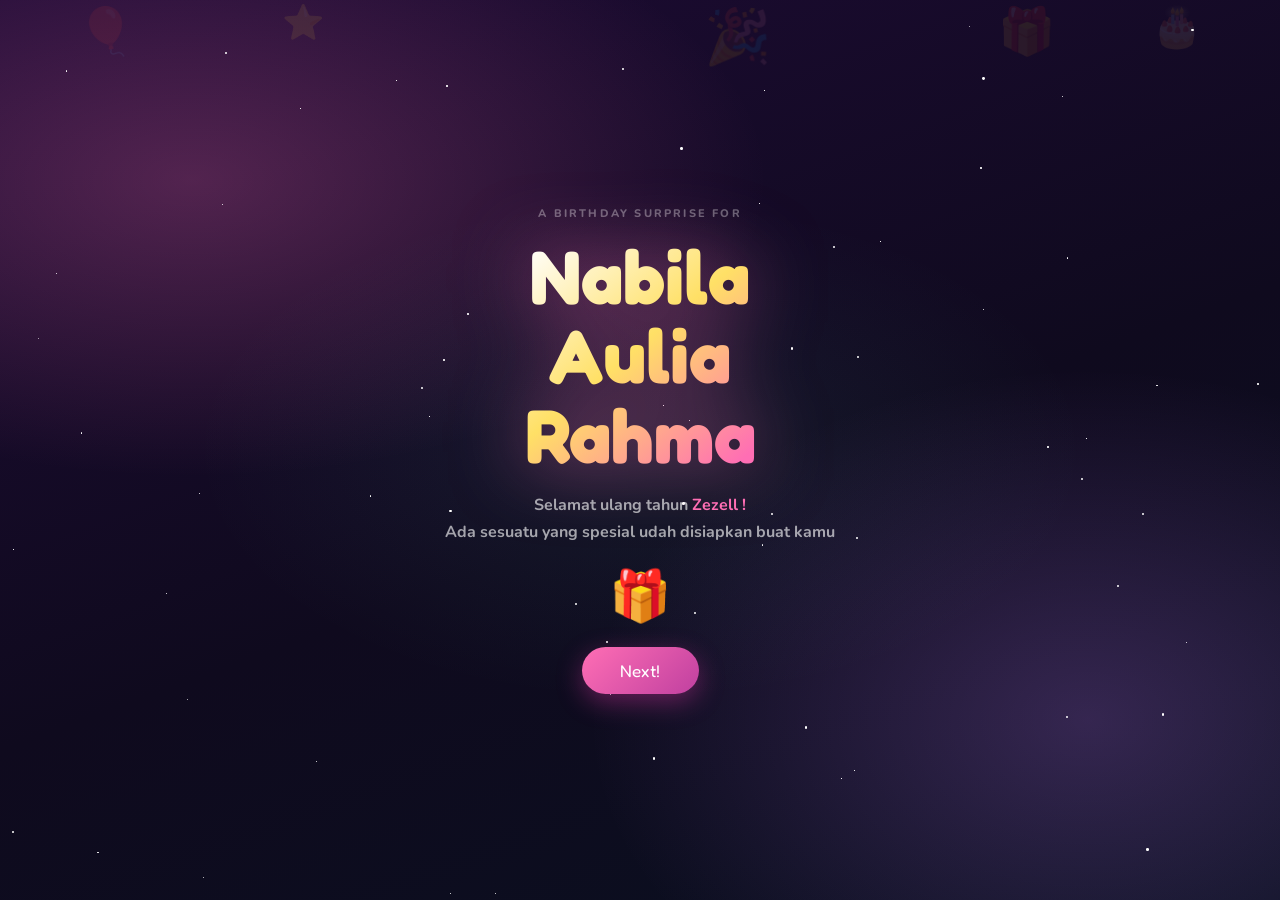
==== firstpage/index.html @ 6f66327b "first commit" ====
<!DOCTYPE html>
<html lang="en">
<head>
  <meta charset="UTF-8">
  <meta name="viewport" content="width=device-width, initial-scale=1.0">
  <title>For Nabila</title>
  <link href="https://fonts.googleapis.com/css2?family=Fredoka+One&family=Nunito:wght@400;700;800&display=swap" rel="stylesheet">
  <link rel="stylesheet" href="style.css">
</head>
<body>

<div class="bg-layer"></div>
<div class="bg-deco" style="left:6%;  animation-duration:13s; animation-delay:0s;">🎈</div>
<div class="bg-deco" style="left:22%; animation-duration:9s;  animation-delay:3s; font-size:34px;">⭐</div>
<div class="bg-deco" style="left:55%; animation-duration:16s; animation-delay:1s; font-size:54px;">🎉</div>
<div class="bg-deco" style="left:78%; animation-duration:11s; animation-delay:4s;">🎁</div>
<div class="bg-deco" style="left:90%; animation-duration:14s; animation-delay:2s; font-size:40px;">🎂</div>

<div id="wrapper">

  <!-- PHASE 1: GREETING -->
  <div class="phase active" id="phaseGreet">
    <p class="eyebrow">a birthday surprise for</p>
    <h1 class="hero-name">Nabila<br>Aulia Rahma</h1>
    <p class="hero-sub">Selamat ulang tahun <strong>Zezell !</strong> <br>Ada sesuatu yang spesial udah disiapkan buat kamu</p>
    <div class="cake-bounce">🎁</div>
    <button class="btn-pink" id="startBtn">Next!</button>
  </div>

  <!-- PHASE 2: MISSION BRIEFING -->
  <div class="phase" id="phaseMission">
    <p class="eyebrow">misi sebelum kado</p>
    <h2 class="section-title">Kado Spesial<br>Menantimu!</h2>
    <p class="section-sub">Tapi buat buka kadonya, kamu harus<br><strong>selesaiin 3 mini game</strong> dulu yeah</p>

    <div class="mission-list">
      <div class="mission-card" style="--delay:0.05s">
        <div class="mission-num">1</div>
        <div class="mission-info">
          <div class="m-title">Birthday Tap Blast</div>
          <div class="m-sub">Tangkap 24 item dalam 30 detik</div>
        </div>
      </div>
      <div class="mission-card" style="--delay:0.18s">
        <div class="mission-num">2</div>
        <div class="mission-info">
          <div class="m-title">Birthday Tic-Tac-Toe</div>
          <div class="m-sub">Kalahkan Bahlil di papan 3×3</div>
        </div>
      </div>
      <div class="mission-card" style="--delay:0.31s">
        <div class="mission-num">3</div>
        <div class="mission-info">
          <div class="m-title">Rock Paper Scissors</div>
          <div class="m-sub">Menangkan 3 ronde lawan Bahlil</div>
        </div>
      </div>
    </div>

    <div class="reward-pill">
      🎁 &nbsp;Selesaikan semua misi → kado spesial terbuka!
    </div>

    <button class="btn-yellow" id="goBtn">Start!</button>
  </div>

  <!-- PHASE 3: COUNTDOWN -->
  <div class="phase" id="phaseCountdown">
    <p class="countdown-label">Game dimulai dalam...</p>
    <div class="countdown-ring">
      <span class="countdown-num" id="countNum">3</span>
    </div>
    <p class="countdown-sub" id="countSub">Siapkan jarimu!</p>
  </div>

</div>

<script src="script.js"></script>
</body>
</html>
---- firstpage/style.css ----
:root {
  --pink:   #ff6eb4;
  --yellow: #ffe066;
  --purple: #c77dff;
  --mint:   #72efdd;
}

* { margin:0; padding:0; box-sizing:border-box; }

body {
  font-family: 'Nunito', sans-serif;
  background: #0f0a1e;
  color: white;
  min-height: 100vh;
  overflow: hidden;
}

/* ===== BG ===== */
.bg-layer {
  position: fixed; inset: 0; z-index: 0;
  background:
    radial-gradient(ellipse 75% 55% at 15% 20%, rgba(255,110,180,0.25) 0%, transparent 60%),
    radial-gradient(ellipse 65% 65% at 85% 80%, rgba(199,125,255,0.22) 0%, transparent 60%),
    radial-gradient(ellipse 50% 40% at 50% 50%, rgba(114,239,221,0.07) 0%, transparent 70%),
    linear-gradient(160deg, #1e0b35 0%, #0f0a1e 55%, #0a1020 100%);
}

.bg-deco {
  position: fixed; font-size: 46px; opacity: 0.09;
  animation: floatDeco linear infinite; z-index: 1; pointer-events: none;
}
@keyframes floatDeco {
  0%   { transform: translateY(110vh) rotate(0deg); }
  100% { transform: translateY(-10vh) rotate(360deg); }
}

/* ===== WRAPPER ===== */
#wrapper {
  position: relative; z-index: 2;
  height: 100vh;
  display: flex; align-items: center; justify-content: center;
  padding: 24px 20px;
}

/* ===== PHASE SYSTEM ===== */
.phase {
  display: none;
  flex-direction: column;
  align-items: center;
  text-align: center;
  gap: 16px;
  width: 100%;
  max-width: 420px;
}
.phase.active { display: flex; }

.phase.enter { animation: phaseIn 0.55s cubic-bezier(.4,0,.2,1) both; }
.phase.exit  { animation: phaseOut 0.3s ease both; }

@keyframes phaseIn {
  from { opacity:0; transform: translateY(28px) scale(0.97); }
  to   { opacity:1; transform: translateY(0) scale(1); }
}
@keyframes phaseOut {
  from { opacity:1; transform: translateY(0); }
  to   { opacity:0; transform: translateY(-22px); }
}

/* ===== PHASE 1 — GREETING ===== */
.eyebrow {
  font-size: 11px; font-weight: 800;
  letter-spacing: 0.2em; text-transform: uppercase;
  color: rgba(255,255,255,0.35);
  animation: fadeUp 0.5s ease 0.1s both;
}

.hero-name {
  font-family: 'Fredoka One', cursive;
  font-size: clamp(44px, 11vw, 76px);
  line-height: 1.05;
  background: linear-gradient(140deg, #fff 15%, var(--yellow) 48%, var(--pink) 82%);
  -webkit-background-clip: text;
  -webkit-text-fill-color: transparent;
  background-clip: text;
  filter: drop-shadow(0 0 36px rgba(255,110,180,0.55));
  animation: nameSlam 0.8s cubic-bezier(.36,2,.6,1) 0.3s both;
}
@keyframes nameSlam {
  from { transform: scale(0.3) rotate(-10deg); opacity:0; }
  to   { transform: scale(1) rotate(0deg);    opacity:1; }
}

.hero-sub {
  font-size: clamp(13px, 2.8vw, 16px);
  font-weight: 700;
  color: rgba(255,255,255,0.62);
  line-height: 1.7;
  animation: fadeUp 0.5s ease 0.8s both;
}
.hero-sub strong { color: var(--pink); }

.cake-bounce {
  font-size: 50px;
  animation: fadeUp 0.5s ease 1s both, cakeBob 2.2s ease 1.5s infinite;
}
@keyframes cakeBob {
  0%,100% { transform: translateY(0) rotate(-4deg); }
  50%     { transform: translateY(-12px) rotate(4deg); }
}

/* ===== PHASE 2 — MISSION ===== */
.section-title {
  font-family: 'Fredoka One', cursive;
  font-size: clamp(26px, 6vw, 40px);
  line-height: 1.1;
  background: linear-gradient(135deg, #fff 30%, var(--yellow));
  -webkit-background-clip: text;
  -webkit-text-fill-color: transparent;
  background-clip: text;
  filter: drop-shadow(0 0 20px rgba(255,224,102,0.4));
}

.section-sub {
  font-size: 14px; font-weight: 700;
  color: rgba(255,255,255,0.58);
  line-height: 1.7;
}
.section-sub strong { color: var(--pink); }

.mission-list {
  display: flex; flex-direction: column;
  gap: 10px; width: 100%;
}

.mission-card {
  display: flex; align-items: center; gap: 14px;
  background: rgba(255,255,255,0.06);
  border: 1.5px solid rgba(255,255,255,0.11);
  border-radius: 18px;
  padding: 13px 16px;
  text-align: left;
  animation: cardSlide 0.5s cubic-bezier(.36,2,.6,1) var(--delay, 0s) both;
  transition: border-color 0.2s, background 0.2s;
}
.mission-card:hover {
  background: rgba(255,255,255,0.10);
  border-color: rgba(255,110,180,0.35);
}

@keyframes cardSlide {
  from { opacity:0; transform: translateX(-18px); }
  to   { opacity:1; transform: translateX(0); }
}

.mission-num {
  width: 38px; height: 38px; flex-shrink: 0;
  background: linear-gradient(135deg, var(--pink), #c040a0);
  border-radius: 50%;
  display: flex; align-items: center; justify-content: center;
  font-family: 'Fredoka One', cursive;
  font-size: 17px;
  box-shadow: 0 4px 14px rgba(200,50,150,0.4);
}

.mission-info { flex: 1; }
.m-title {
  font-weight: 800; font-size: 14px;
  color: white; margin-bottom: 2px;
}
.m-sub {
  font-size: 12px; color: rgba(255,255,255,0.45); font-weight: 700;
}

.reward-pill {
  background: rgba(255,224,102,0.10);
  border: 1.5px solid rgba(255,224,102,0.28);
  border-radius: 50px;
  padding: 10px 20px;
  font-size: 13px; font-weight: 800;
  color: var(--yellow);
  animation: fadeUp 0.5s ease 0.5s both;
}

/* ===== PHASE 3 — COUNTDOWN ===== */
.countdown-label {
  font-size: 13px; font-weight: 800;
  letter-spacing: 0.15em; text-transform: uppercase;
  color: rgba(255,255,255,0.38);
}

.countdown-ring {
  width: clamp(140px, 32vw, 190px);
  height: clamp(140px, 32vw, 190px);
  border-radius: 50%;
  border: 3px solid rgba(255,255,255,0.10);
  background: rgba(255,255,255,0.04);
  display: flex; align-items: center; justify-content: center;
  box-shadow:
    0 0 0 6px rgba(255,110,180,0.08),
    0 0 60px rgba(255,110,180,0.15);
  position: relative;
}

/* spinning arc */
.countdown-ring::before {
  content: '';
  position: absolute; inset: -3px;
  border-radius: 50%;
  border: 3px solid transparent;
  border-top-color: var(--pink);
  border-right-color: rgba(255,110,180,0.3);
  animation: spinRing 1s linear infinite;
}
@keyframes spinRing {
  to { transform: rotate(360deg); }
}

.countdown-num {
  font-family: 'Fredoka One', cursive;
  font-size: clamp(72px, 18vw, 120px);
  line-height: 1;
  color: white;
  filter: drop-shadow(0 0 28px rgba(255,110,180,0.65));
  animation: numPop 0.4s cubic-bezier(.36,2,.6,1) both;
}
@keyframes numPop {
  from { transform: scale(0.3); opacity:0; }
  to   { transform: scale(1);   opacity:1; }
}

.countdown-sub {
  font-size: 14px; font-weight: 700;
  color: rgba(255,255,255,0.45);
  min-height: 22px;
}

/* ===== SHARED BUTTONS ===== */
.btn-pink, .btn-yellow {
  padding: 13px 38px;
  border: none; border-radius: 50px;
  font-family: 'Fredoka One', cursive;
  font-size: 17px; cursor: pointer;
  letter-spacing: 0.4px;
  transition: transform 0.18s, box-shadow 0.18s;
  animation: fadeUp 0.5s ease 1.2s both;
}
.btn-pink:hover, .btn-yellow:hover {
  transform: translateY(-4px) scale(1.05);
}
.btn-pink:active, .btn-yellow:active { transform: scale(0.97); }

.btn-pink {
  background: linear-gradient(135deg, var(--pink), #c040a0);
  color: white;
  box-shadow: 0 8px 26px rgba(200,50,150,0.45);
}
.btn-pink:hover { box-shadow: 0 14px 34px rgba(200,50,150,0.6); }

.btn-yellow {
  background: linear-gradient(135deg, var(--yellow), #ffaa00);
  color: #7a3800;
  box-shadow: 0 8px 26px rgba(255,170,0,0.4);
  animation-delay: 0.6s;
}
.btn-yellow:hover { box-shadow: 0 14px 34px rgba(255,170,0,0.55); }

/* ===== SHARED UTILS ===== */
@keyframes fadeUp {
  from { opacity:0; transform:translateY(16px); }
  to   { opacity:1; transform:translateY(0); }
}

/* confetti */
.cf {
  position: fixed; pointer-events:none; z-index:999;
  border-radius: 2px;
  animation: cfFall linear forwards;
}
@keyframes cfFall {
  0%   { transform:translateY(-10px) rotate(0deg); opacity:1; }
  100% { transform:translateY(110vh) rotate(720deg); opacity:0; }
}
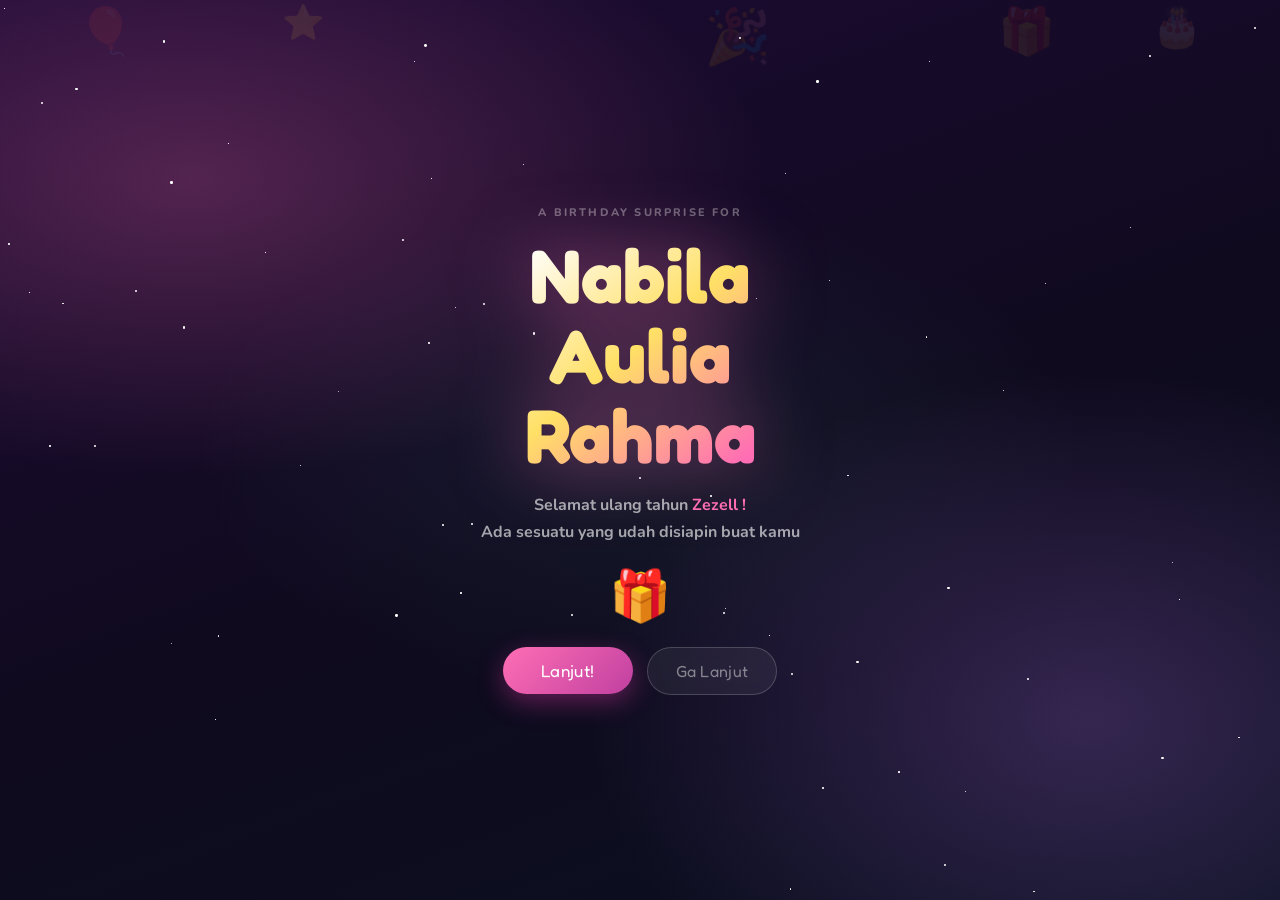
==== commit 65b66326: "tambahan button ga lanjut" ====
--- a/firstpage/index.html
+++ b/firstpage/index.html
@@ -22,9 +22,14 @@
   <div class="phase active" id="phaseGreet">
     <p class="eyebrow">a birthday surprise for</p>
     <h1 class="hero-name">Nabila<br>Aulia Rahma</h1>
-    <p class="hero-sub">Selamat ulang tahun <strong>Zezell !</strong> <br>Ada sesuatu yang spesial udah disiapkan buat kamu</p>
+    <p class="hero-sub">Selamat ulang tahun <strong>Zezell !</strong> <br>Ada sesuatu yang udah disiapin buat kamu</p>
     <div class="cake-bounce">🎁</div>
-    <button class="btn-pink" id="startBtn">Next!</button>
+
+    <!-- 2 button: Lanjut & Ga Lanjut -->
+    <div class="btn-greet-wrap">
+      <button class="btn-pink" id="startBtn">Lanjut!</button>
+      <button class="btn-nope" id="nopeBtn">Ga Lanjut</button>
+    </div>
   </div>
 
   <!-- PHASE 2: MISSION BRIEFING -->
--- a/firstpage/style.css
+++ b/firstpage/style.css
@@ -106,6 +106,39 @@
 @keyframes cakeBob {
   0%,100% { transform: translateY(0) rotate(-4deg); }
   50%     { transform: translateY(-12px) rotate(4deg); }
+}
+
+/* ===== 2 BUTTON WRAPPER ===== */
+.btn-greet-wrap {
+  display: flex;
+  gap: 14px;
+  align-items: center;
+  flex-wrap: wrap;
+  justify-content: center;
+  animation: fadeUp 0.5s ease 1.2s both;
+}
+
+/* ===== BUTTON GA LANJUT ===== */
+.btn-nope {
+  padding: 13px 28px;
+  border: 1.5px solid rgba(255,255,255,0.18);
+  border-radius: 50px;
+  background: rgba(255,255,255,0.06);
+  font-family: 'Fredoka One', cursive;
+  font-size: 16px;
+  color: rgba(255,255,255,0.45);
+  cursor: pointer;
+  letter-spacing: 0.3px;
+  backdrop-filter: blur(6px);
+  transition: border-color 0.2s, color 0.2s, background 0.2s;
+  /* Penting: position akan di-override jadi fixed saat kabur */
+  position: relative;
+  z-index: 10;
+}
+.btn-nope:hover {
+  border-color: rgba(255,110,180,0.4);
+  color: rgba(255,255,255,0.6);
+  background: rgba(255,110,180,0.08);
 }
 
 /* ===== PHASE 2 — MISSION ===== */
@@ -200,8 +233,6 @@
     0 0 60px rgba(255,110,180,0.15);
   position: relative;
 }
-
-/* spinning arc */
 .countdown-ring::before {
   content: '';
   position: absolute; inset: -3px;
@@ -211,9 +242,7 @@
   border-right-color: rgba(255,110,180,0.3);
   animation: spinRing 1s linear infinite;
 }
-@keyframes spinRing {
-  to { transform: rotate(360deg); }
-}
+@keyframes spinRing { to { transform: rotate(360deg); } }
 
 .countdown-num {
   font-family: 'Fredoka One', cursive;
@@ -242,7 +271,6 @@
   font-size: 17px; cursor: pointer;
   letter-spacing: 0.4px;
   transition: transform 0.18s, box-shadow 0.18s;
-  animation: fadeUp 0.5s ease 1.2s both;
 }
 .btn-pink:hover, .btn-yellow:hover {
   transform: translateY(-4px) scale(1.05);
@@ -260,7 +288,7 @@
   background: linear-gradient(135deg, var(--yellow), #ffaa00);
   color: #7a3800;
   box-shadow: 0 8px 26px rgba(255,170,0,0.4);
-  animation-delay: 0.6s;
+  animation: fadeUp 0.5s ease 0.6s both;
 }
 .btn-yellow:hover { box-shadow: 0 14px 34px rgba(255,170,0,0.55); }
 
@@ -270,7 +298,6 @@
   to   { opacity:1; transform:translateY(0); }
 }
 
-/* confetti */
 .cf {
   position: fixed; pointer-events:none; z-index:999;
   border-radius: 2px;
